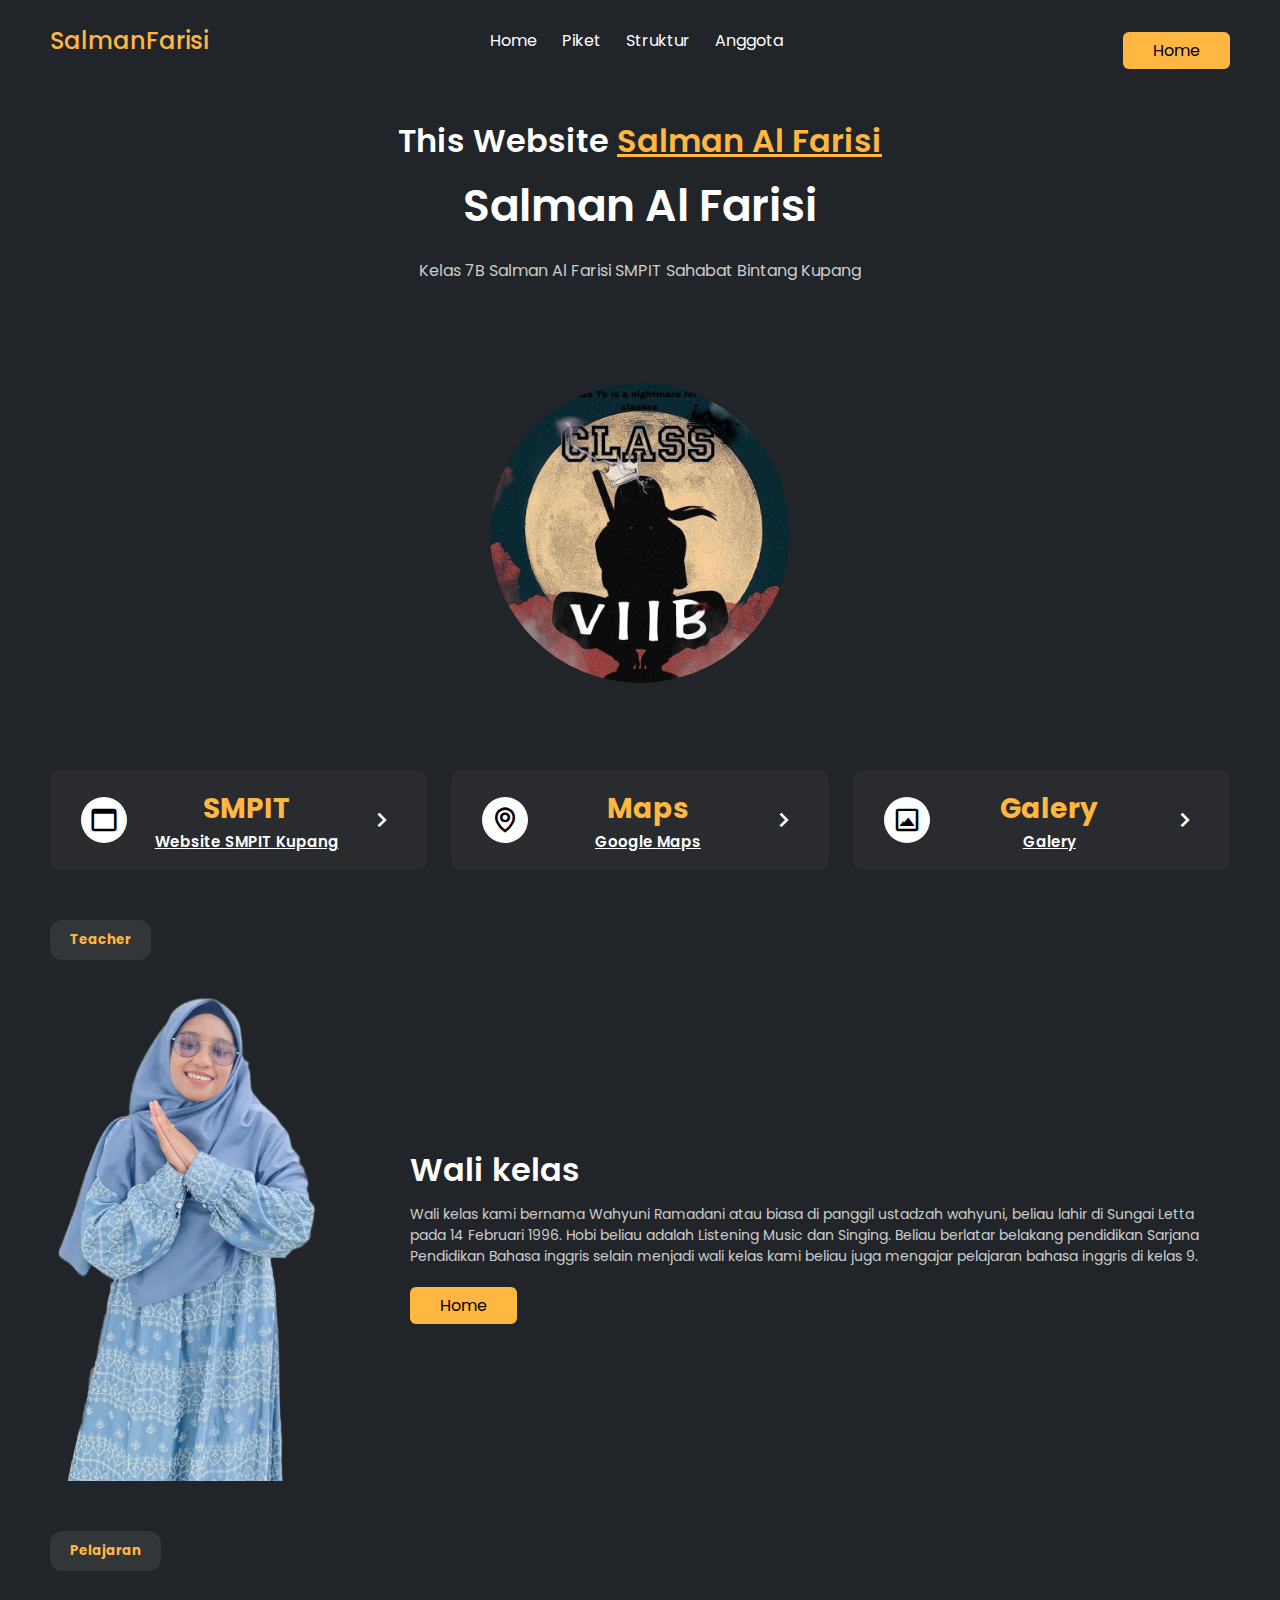
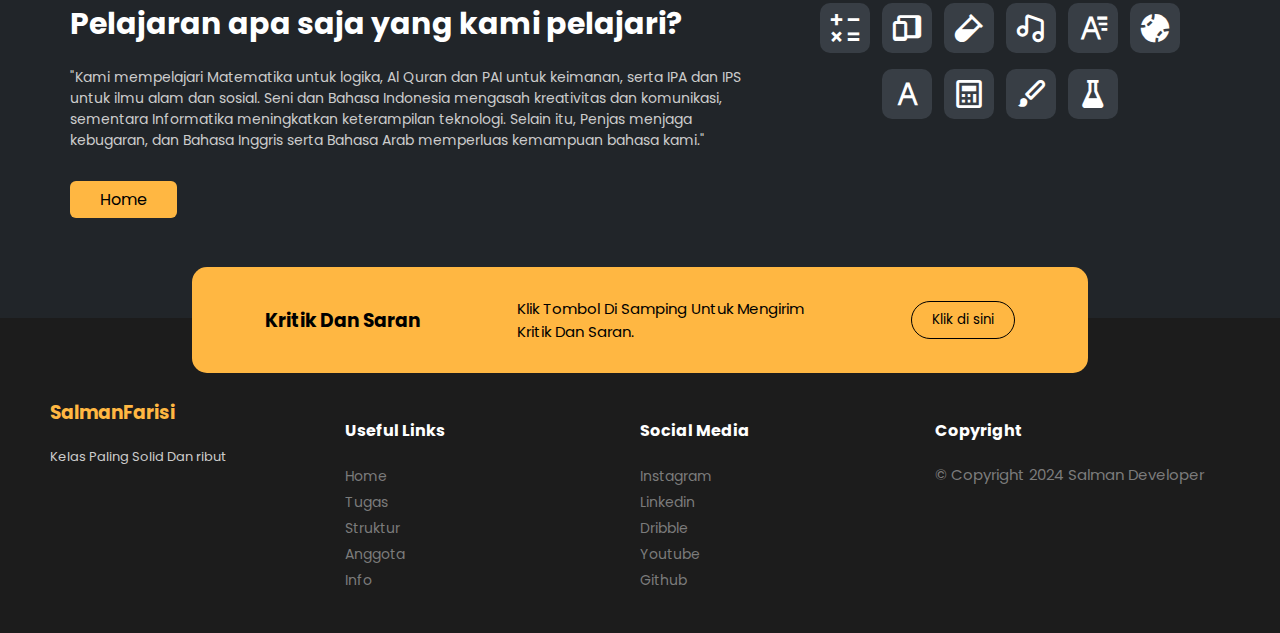
==== index.html @ 226fc49c "Add files via upload" ====
<!DOCTYPE html>
<html lang="en">

<head>
    <meta charset="UTF-8">
    <meta name="viewport" content="width=device-width, initial-scale=1.0">
    <link href='https://unpkg.com/boxicons@2.1.4/css/boxicons.min.css' rel='stylesheet'>
    <link rel="stylesheet" href="style.css">
    <title>Webiste kelas Salman Al Farisi</title>

</head>

<body>

    <div class="navbar">
        <h2>SalmanFarisi</h2>
        <ul>
            <li><a href="index.html">Home</a></li>
            <li><a href="Piket.html">Piket</a></li>
            <li><a href="https://salmanalfarisi638.github.io/Website-kelas-Salman-Al-Farisi/">Struktur</a></li>
            <li><a href="Anggota">Anggota</a></li>
           
        </ul>
        <button class="home-btn">Home </button>
    </div>

    <div class="main">
        <h4>This Website <span>Salman Al Farisi</span> </h4>
        <p class="title">Salman Al Farisi</p>
        <p class="subtitle">Kelas 7B Salman Al Farisi SMPIT Sahabat Bintang Kupang</p>
        <img src="Logo.jpg">
    </div>

    <div class="guarantee">
        <div class="item">
            <div class="icon">
                <i class='bx bx-window' ></i>
            </div>
            <div class="info">
                <h3>SMPIT </h3> 
                <a href="https://sahabatkeluarga.org/smpitshabi/"> Website SMPIT Kupang </a>
            </div>
            <i class='bx bx-chevron-right'></i>
        </div>
        <div class="item">
            <div class="icon">
                <i class='bx bx-map'></i>
            </div>
            <div class="info">
                <h3>Maps </h3>
                <a href="https://maps.app.goo.gl/nRkg3MjyGsoRdPLP6">Google Maps</a>
            </div>
            <i class='bx bx-chevron-right'></i>
        </div>
        <div class="item">
            <div class="icon">
                <i class='bx bx-image-alt'></i>
            </div>
            <div class="info">
                <h3>Galery</h3>
                <a href="https://drive.google.com/drive/folders/1-q2-GQpWN5AozNNkxWqAXg-PNrKXGl1R?usp=sharing">Galery </a>
            </div>
            <i class='bx bx-chevron-right'></i>
        </div>
    </div>

    <h5 class="seprator">Teacher </h5>

    <div class="about">
        <img src="image.png">
        <div class="info">
            <h3>Wali kelas </h3>
            <p>
                Wali kelas kami bernama Wahyuni Ramadani atau biasa di panggil ustadzah wahyuni, beliau lahir di Sungai Letta pada 14 Februari 1996. Hobi beliau adalah Listening Music dan Singing. Beliau berlatar belakang pendidikan Sarjana Pendidikan Bahasa inggris selain menjadi wali kelas kami beliau juga mengajar pelajaran bahasa inggris di kelas 9.
            </p>
            <button class="home-btn2"> Home </button>
        </div>
    </div>

    <h5 class="seprator3">Pelajaran</h5>

    <div class="skills">
        <div class="left">
            <div class="info">
                <h3>Pelajaran apa saja yang kami pelajari?</h3>
                <p>
                    "Kami mempelajari Matematika untuk logika, Al Quran dan PAI untuk keimanan, serta IPA dan IPS untuk ilmu alam dan sosial. Seni dan Bahasa Indonesia mengasah kreativitas dan komunikasi, sementara Informatika meningkatkan keterampilan teknologi. Selain itu, Penjas menjaga kebugaran, dan Bahasa Inggris serta Bahasa Arab memperluas kemampuan bahasa kami."


                </p>
            </div>
            <button class="home-btn">Home </button>
        </div>

        <div class="right">
            <div class="item">
                <i class='bx bx-math'></i>
            </div>
            <div class="item">
                <i class='bx bxs-devices'></i>
            </div>
            <div class="item">
                <i class='bx bxs-vial'></i>
            </div>
            <div class="item">
                <i class='bx bx-music'></i>
            </div>
            <div class="item">
                <i class='bx bx-font-family'></i>
            </div>
            <div class="item">
                <i class='bx bxs-baseball'></i>
            </div>
            <div class="item">
                <i class='bx bx-font' ></i>
            </div>
            <div class="item">
                <i class='bx bx-calculator'></i>
            </div>
            <div class="item">
                <i class='bx bxs-paint'></i>
            </div>
            <div class="item">
                <i class='bx bxs-flask'></i>
            </div>
        </div>

    </div>

    <footer>
        <div class="start">
            <h3>Kritik Dan Saran</h3>
            <p>Klik Tombol Di Samping Untuk Mengirim Kritik Dan Saran.</p>
            <button class="kritik1" onclick="window.location.href='https://docs.google.com/forms/d/e/1FAIpQLSerEKRQUvGtfXmkbh7zFaXd1UJ8l5tNRFPB94Vno7emE11iEw/viewform?usp=sf_link';">Klik di sini</button>

        </div>

        <div class="cols">
            <div class="about-col">
                <h3>SalmanFarisi </h3>
                <p>Kelas Paling Solid Dan ribut  </p>
            </div>

            <div class="links-col">
                <h4>Useful Links</h4>
                <a href="#">Home</a>
                <a href="#">Tugas</a>
                <a href="#">Struktur</a>
                <a href="#">Anggota</a>
                <a href="#">Info</a>
            </div>

            <div class="links-col">
                <h4>Social Media</h4>
                <a href="#">Instagram</a>
                <a href="#">Linkedin</a>
                <a href="#">Dribble</a>
                <a href="#">Youtube</a>
                <a href="#">Github</a>
            </div>

            <div class="news-col">
                <h4>Copyright</h4>
                <p>© Copyright 2024 Salman Developer </p>
                
                
           
                
                

            </div>    


        </div>

    </footer>

</body>

</html>
---- style.css ----
@import url('https://fonts.googleapis.com/css2?family=Poppins:wght@300;400;500;600;700&display=swap');

*{
    margin: 0;
    padding: 0;
    box-sizing: border-box;
    font-family: 'Poppins', sans-serif;
}

body{
    height: 100vh;
    background: #212529;
}

.navbar{
    display: flex;
    align-items: center;
    justify-content: space-between;
    height: 80px;
    padding: 0 50px;
}

.navbar h2{
    color: #ffb742;
    font-weight: 500;
    width: 100px;
}

.navbar ul{
    display: flex;
}

.navbar ul li{
    list-style: none;
}

.navbar ul li a{
    text-decoration: none;
    color: #fff;
    font-size: 16px;
    margin-right: 25px;
    transition: color 0.3s ease;
}

.navbar ul li:hover a{
    color: #ffb742;
}

.navbar ul li:last-child a{
    margin: 0;
}

.home-btn{
    background: #ffb742;
    padding: 6px 30px;
    border: none;
    font-size: 16px;
    cursor: pointer;
    border-radius: 6px;
    transition: background-color 0.3s ease;
    margin-top: 20px;

}

.home-btn:hover{
    background: #fb8c00;
}

.main{
    height: 640px;
    display: flex;
    flex-direction: column;
    align-items: center;
    justify-content: center;
}

.main h4{
    font-size: 32px;
    color: #fff;
    font-weight: 600;
}

.main h4 span{
    color: #ffb742;
    text-decoration: underline;
}

.main p.title{
    font-size: 44px;
    font-weight: 600;
    color: #fff;
    margin-top: 8px;
}

.main p.subtitle{
    font-size: 16px;
    color: #ccc;
    margin-top: 20px;
}

.main img{
    width: 300px;
    height: 300px;
    margin-top: 100px;
    border-radius: 950px;
}

.guarantee{
    margin-top: 50px;
    padding: 0 50px;
    display: flex;
    flex-wrap: nowrap;
    gap: 24px;
}

.guarantee .item{
    background: #292b2e;
    display: flex;
    justify-content: space-between;
    align-items: center;
    height: 100px;
    width: 100%;
    border-radius: 10px;
    padding: 0 30px;
    border: 1px solid transparent;
    cursor: pointer;
    transition: all 0.3s ease;
}

.guarantee .item:hover{
    border-color: #ffb742;
}

.guarantee .item .icon{
    width: 46px;
    height: 46px;
    background: #fff;
    border-radius: 50%;
    display: flex;
    align-items: center;
    justify-content: center;
    transition: background-color 0.3s ease;
}

.guarantee .item:hover .icon{
    background-color: #ffb742;
}

.guarantee .item .icon i{
    font-size: 30px;
}

.guarantee .item .info{
    display: flex;
    flex-direction: column;
    align-items: center;
}

.guarantee .item .info h3{
    color: #ffb742;
    font-size: 28px;
}

.guarantee .item .info a{
    color: #fff;
    font-size: 15px;
    font-weight: 600;
}

.guarantee .item > i{
    color: #fff;
    font-size: 30px;
    transition: color 0.3s ease;
}

.guarantee .item:hover > i{
    color: #ffb742;
}
.seprator{
    margin: 50px 50px 30px;
    padding: 10px 20px;
    background: rgba(255, 255, 255, 0.08);
    display: inline-block;
    color: #ffb742;
    border-radius: 12px;
}

.about{
    display: flex;
    justify-content: space-between;
    align-items: center;
    gap: 80px;
    padding: 0 50px;
}



.about img{
    width: 280px;
}

.about .info h3{
    color: #fff;
    font-size: 32px;
    font-weight: 600;
    margin-bottom: 10px;
}

.about .info p{
    color: #ccc;
    font-size: 14px;
}

.about .home-btn2{
    background: #ffb742;
    padding: 6px 30px;
    border: none;
    font-size: 16px;
    cursor: pointer;
    border-radius: 6px;
    transition: background-color 0.3s ease;
    margin-top: 20px;
   

}

.home-btn2:hover{
    background: #fb8c00;
}


a.link5{
    margin-right: 20px;
}


.seprator3{
    margin: 50px 50px 30px;
    padding: 10px 20px;
    background: rgba(255, 255, 255, 0.08);
    display: inline-block;
    color: #ffb742;
    border-radius: 12px;
}



.skills{
    display: flex;
    justify-content: space-around;
    padding: 0 50px;
}

.skills .left{
    width: 680px;
}

.skills .left .info h3{
    color: #fff;
    font-size: 30px;
    margin-bottom: 20px;
}

.skills .left .info p{
    color: #ccc;
    font-size: 14px;
}

.skills .left button{
    margin-top: 30px;
}

.skills .right{
    width: 420px;
    height: 120px;
    display: flex;
    align-items: center;
    justify-content: center;
    flex-wrap: wrap;
    gap: 12px;
}

.skills .right .item{
    display: flex;
    align-items: center;
    justify-content: center;
    background: #383e45;
    width: 50px;
    height: 50px;
    border-radius: 10px;
}


.skills .right .item i{
    font-size: 34px;
    color: #fff;
}

.footer2 {
    background-color: #333;
    color: white;
    padding: 10px 0;
    text-align: center;
    position: fixed; /* Menjaga footer tetap di bawah */
    bottom: 40px; /* Jarak dari bawah */
    width: 100%;
}

.footer2 .right {
    display: flex;
    align-items: center;
    justify-content: space-around;
    position: absolute;
    background-color: #ffb742;
    padding: 30px 25px;
    border-radius: 15px;
    width: 70%;
    top: -16%;
    left: 15%;
}

.right .motivasi{
    color: #fff;
    font-size: 30px;
    margin-bottom: 8px;
}

.right p{
    font-size: 14;
    color: #ccc;
    margin-bottom: 8px;
}




footer{
    position: relative;
    background: #1c1c1c;
    padding: 80px 50px 40px;
    margin-top: 100px;
}

footer .start{
    display: flex;
    align-items: center;
    justify-content: space-around;
    position: absolute;
    background-color: #ffb742;
    padding: 30px 25px;
    border-radius: 15px;
    width: 70%;
    top: -16%;
    left: 15%;
}

footer .start p{
    font-size: 15px;
    width: 35%;
}




footer .start button{
    background: transparent;
    border: 1px solid #000;
    cursor: pointer;
    padding: 8px 20px;
    border-radius: 100px;
    transition: all 0.3s ease;
}

footer .start button:hover{
    background-color: #fff;
    border-color: #fff;
}

footer .cols{
    display: flex;
    align-items: start;
}

footer .cols .about-col{
    flex: 3;
}

footer .cols .about-col h3{
    color: #ffb742;
    margin-bottom: 20px;
}

footer .cols .about-col p{
    color: #ccc;
    font-size: 13px;
}

footer .cols .links-col{
    flex: 3;
}

footer .cols .links-col h4, footer .cols .news-col h4{
    color: #fff;
    margin-bottom: 20px;
    margin-top: 20px;
}

footer .cols .links-col a{
    display: block;
    text-decoration: none;
    color: #7b7b7b;
    font-size: 14px;
    line-height: 26px;
    transition: color 0.3s ease;
}

footer .cols .links-col a:hover{
    color: #ffb742;
}

footer .cols .news-col{
    flex: 3;
}

footer .cols .news-col p{
    color: #7b7b7b;
    font-size: 15px;
}

footer .cols .news-col form{
    width: 100%;
    margin-top: 20px;
    position: relative;
}

footer .cols .news-col form input{
    width: 100%;
    background: #212529;
    border: none;
    padding: 13px;
    border-radius: 100px;
    font-weight: 400;
    font-size: 13px;
}

footer .cols .news-col form button{
    display: flex;
    align-items: center;
    justify-content: center;
    width: 45px;
    height: 45px;
    background: #ffb742;
    border: none;
    border-radius: 50%;
    position: absolute;
    top: 0;
    right: 0;
    cursor: pointer;
    transition: background-color 0.3s ease;
}

footer .cols .news-col form button:hover{
    background-color: #fb8c00;
}

footer .cols .news-col form button i{
    font-size: 26px;
}


.kritik1{
    background-color: #4CAF50; /* Warna background */
    color: rgb(0, 0, 0); /* Warna teks */
    padding: 10px 20px; /* Padding di dalam tombol */
    border: none; /* Menghilangkan border tombol */
    border-radius: 5px; /* Membuat sudut tombol melengkung */
    cursor: pointer; /* Menjadikan pointer saat dihover */
    transition: background-color 0.3s ease;
}

.kritik1:hover{
    color: #fb8c00;
}




@media screen and (max-width: 1100px) {
    .guarantee{
        flex-wrap: wrap;
        gap: 10px;
    }

    .guarantee .item{
        flex-basis: 49%;
    }

    .skills{
        justify-content: space-between;
        gap: 20px;
    }

    .skills .left{
        width: 500px;
    }

    .skills .left .info h3{
        font-size: 22px;
    }

    .skills .left .info p{
        font-size: 12px;
    }

    footer{
        margin-top: 150px;
    }

    footer .start{
        width: 90%;
        left: 5%;
        top: -20%;
    }

    footer .cols{
        flex-wrap: wrap;
    }

    footer .cols .about-col{
        flex-basis: 50%;
    }

    footer .cols .links-col{
        flex-basis: 50%;
    }

    footer .cols .news-col{
        flex-basis: 50%;
    }

}

@media screen and (max-width: 780px) {
    
    .navbar button{
        display: none;
    }

    .main h4{
        font-size: 24px;
    }

    .main p.title{
        font-size: 36px;
    }

    .main p.subtitle{
        font-size: 14px;
    }

    .guarantee .item{
        flex-basis: 100%;
    }

    .about{
        flex-wrap: wrap;
        justify-content: center;
    }

}

@media screen and (max-width: 650px) {
    
    .navbar{
        justify-content: center;
    }

    .navbar h2{
        display: none;
    }

    .navbar ul li a{
        font-size: 14px;
    }

    .main{
        margin-top: 50px;
        height: 320px;
        justify-content: start;
    }

    .main h4{
        font-size: 20px;
    }

    .main p.title{
        font-size: 28px;
    }

    .main p.subtitle{
        font-size: 12px;
    }

    .main img{
        margin-top: 40px;
        width: 150px;
        height: 150px;
    }

    .skills{
        flex-wrap: wrap;
        justify-content: center;
    }

    .skills .right{
        justify-content: space-between;
    }

    .skills .left .info h3{
        font-size: 20px;
    }

    footer .start{
        top: -8%;
    }

    footer .start p{
        display: none;
    }

    footer .cols .about-col{
        flex-basis: 100%;
        margin-bottom: 40px;
    }

    footer .cols .links-col{
        flex-basis: 100%;
        margin-bottom: 20px;
    }

    footer .cols .news-col{
        flex-basis: 100%;
    }

}

@media screen and (max-width: 480px) {
    
    .main p.title{
        font-size: 18px;
    }

    .main p.subtitle{
        font-size: 10px;
    }

    .guarantee .item .info h3{
        font-size: 20px;
    }

    .guarantee .item .info p{
        font-size: 12px;
    }

}
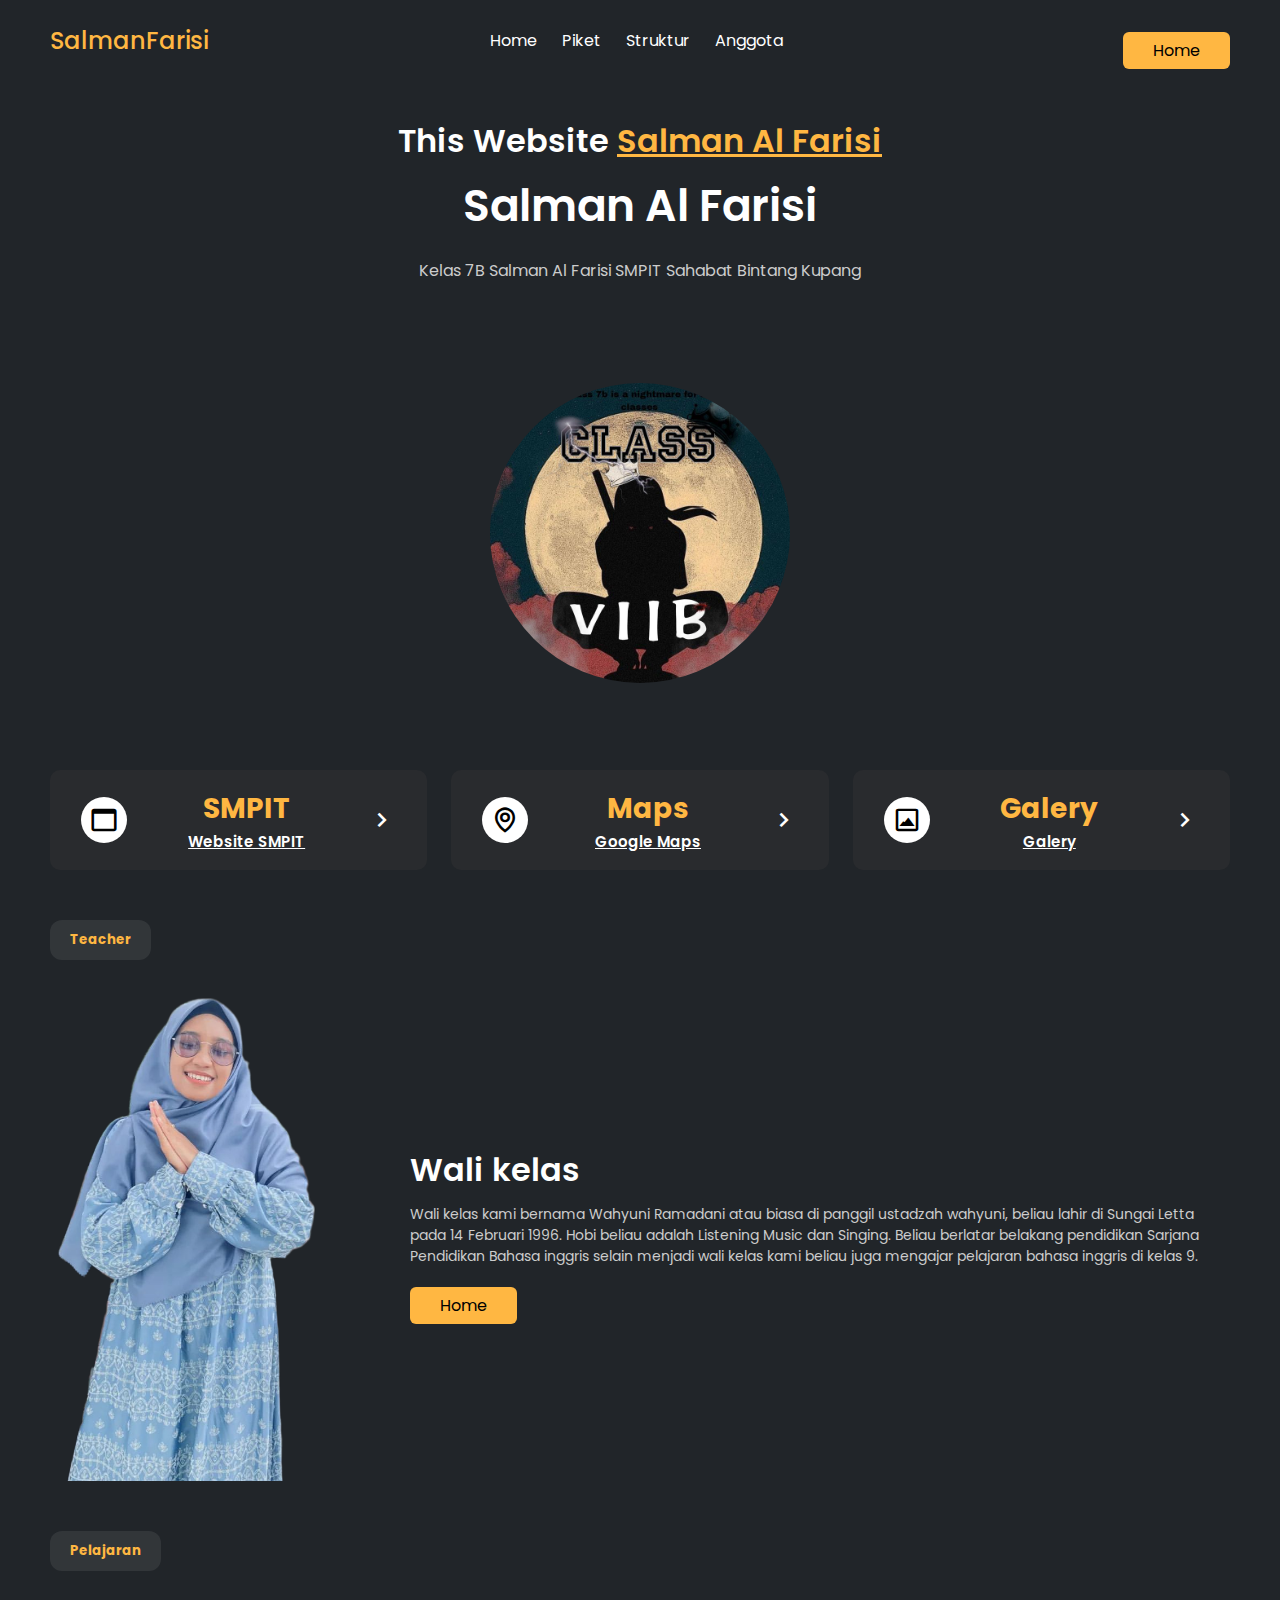
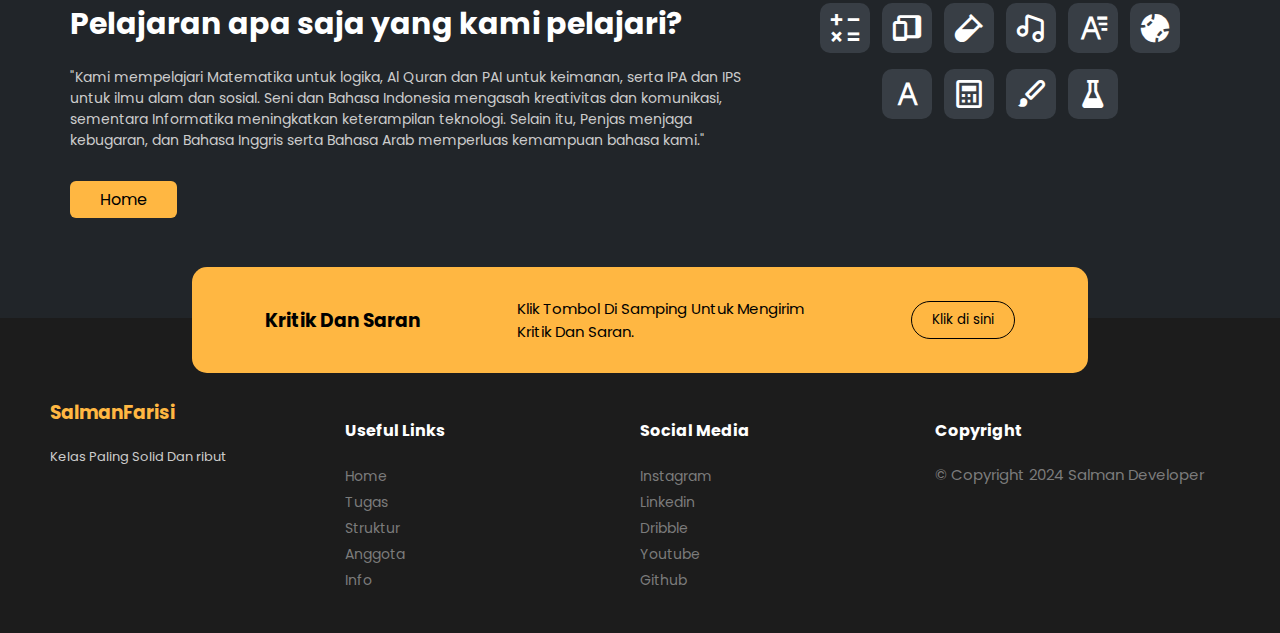
==== commit 1448d680: "Update index.html" ====
--- a/index.html
+++ b/index.html
@@ -38,7 +38,7 @@
             </div>
             <div class="info">
                 <h3>SMPIT </h3> 
-                <a href="https://sahabatkeluarga.org/smpitshabi/"> Website SMPIT Kupang </a>
+                <a href="https://sahabatkeluarga.org/smpitshabi/"> Website SMPIT </a>
             </div>
             <i class='bx bx-chevron-right'></i>
         </div>
